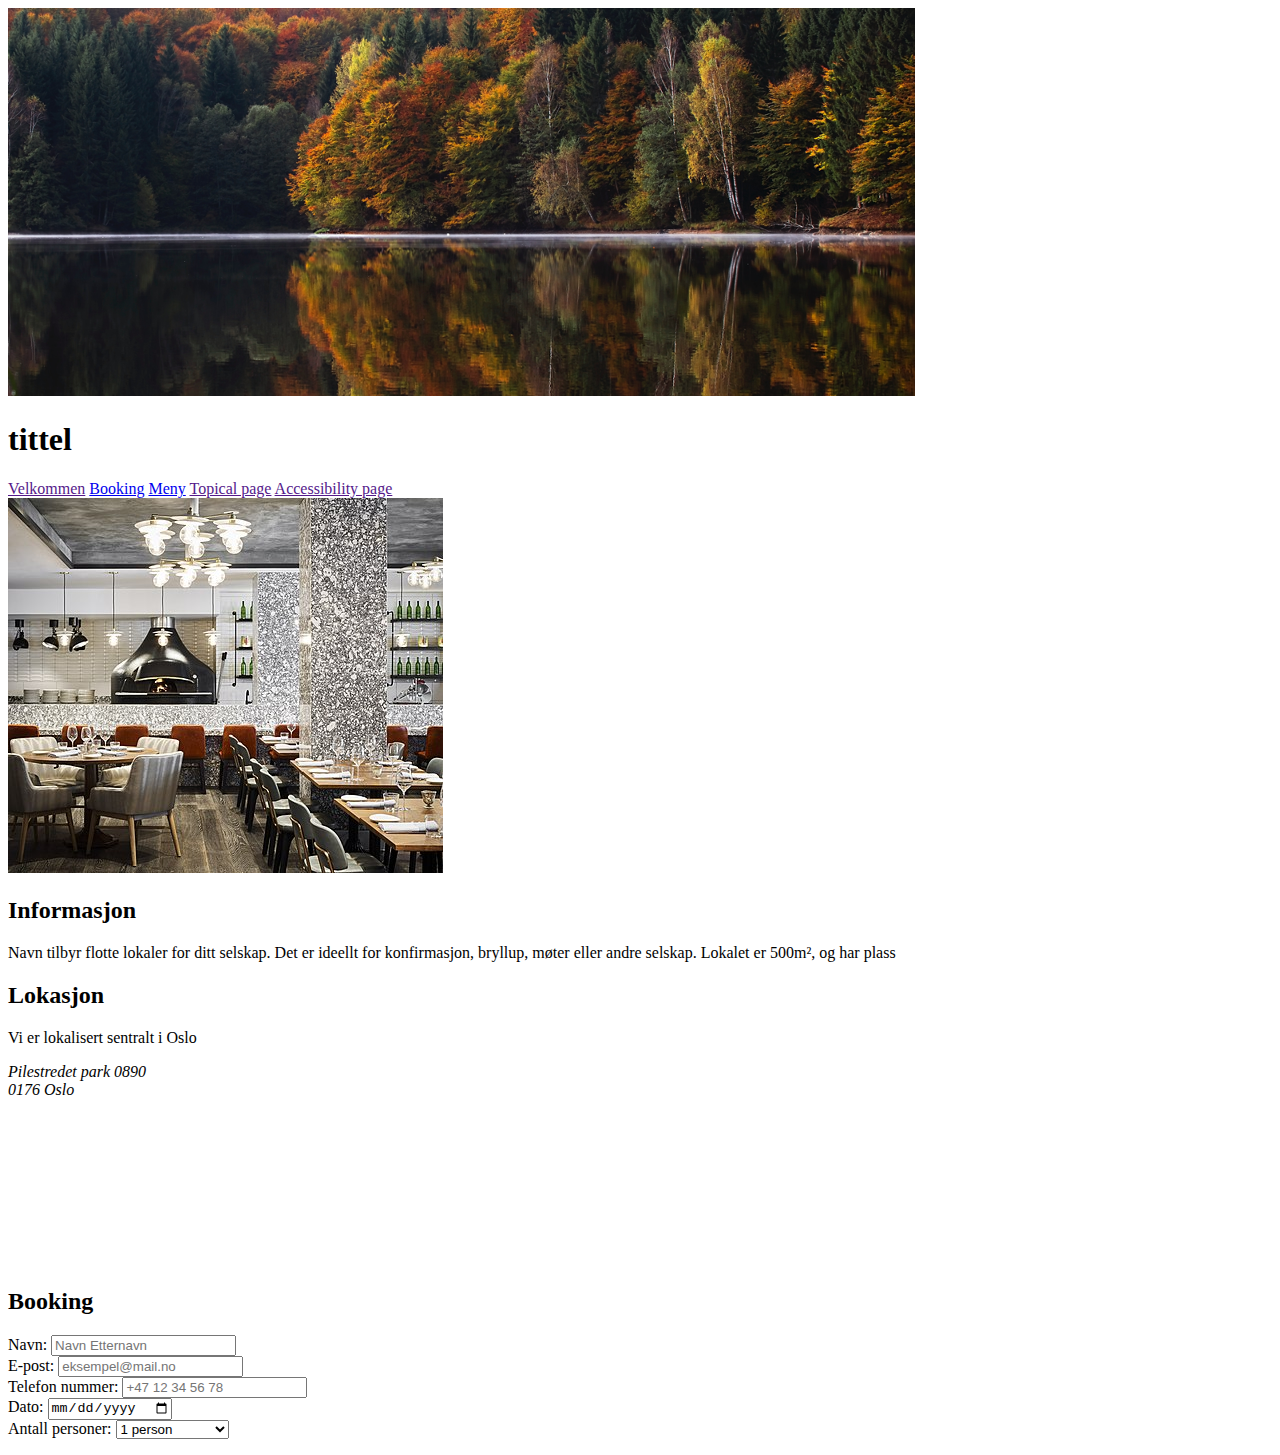
==== Side2/HTML/Booking.html @ ac019524 "Create Booking.html" ====
<!DOCTYPE html>
<html lang="en">
<head>
    <meta charset="UTF-8">
    <meta http-equiv="X-UA-Compatible" content="IE=edge">
    <meta name="viewport" content="width=device-width, initial-scale=1.0">
    <title>Booking</title>
    <link rel="stylesheet" href="/Side2/CSS/Booking.css">
</head>
<body>
    <header>
        <div class="Header-Image">
            <img src="/Side1/Images/Nature.png" alt="">
            <div class="Main-Title">
                <h1>tittel</h1>
            </div>
        </div>
       </header>
    <div class="navbar">
            <a href="">Velkommen</a>
            <a href="/Side2/HTML/fil.html">Booking</a>
            <a href="/Side3/HTML/Meny.html">Meny</a>
            <a href="">Topical page</a>
            <a href="">Accessibility page</a>
        </div>
    <div class="grid">
        <div><img src="restaurant.jpg" alt="restaurant"></div>
        <div class="info">
            <h2>Informasjon</h2>
            <p>Navn tilbyr flotte lokaler for ditt selskap. Det er ideellt for konfirmasjon, bryllup, møter eller andre selskap. Lokalet er 500m², og har plass   </p>
        </div>
        
        <div class="lokasjon">
            <!--Kopiert kode lenke fra google maps-->
            <h2>Lokasjon</h2>
            <p>Vi er lokalisert sentralt i Oslo <br>
                <address>Pilestredet park 0890 <br> 0176 Oslo</address></p>
            <iframe src="https://www.google.com/maps/embed?pb=!1m18!1m12!1m3!1d3999.3904019136153!2d10.731001276781214!3d59.92060572747837!2m3!1f0!2f0!3f0!3m2!1i1024!2i768!4f13.1!3m3!1m2!1s0x46416fab6bb97e7f%3A0x3f394a77d4dd9299!2sOsloMet!5e0!3m2!1sno!2sno!4v1668630459337!5m2!1sno!2sno" style="border:0;" allowfullscreen="" loading="lazy" referrerpolicy="no-referrer-when-downgrade"></iframe>
        </div>

        <div class="booking">
            <h2>Booking</h2>
            <form action="">
                <label for="navn">Navn:</label>
                <input type="text" id="navn" name="navn" placeholder="Navn Etternavn"> <br>
                <label for="e-post">E-post:</label>
                <input type="email" id="e-post" name="e-post" placeholder="eksempel@mail.no"><br>
                <label for="telefonnr">Telefon nummer:</label>
                <input type="text" name="telefonnr" id="telefonnr" placeholder="+47 12 34 56 78"><br>
                <label for="dato">Dato:</label>
                <input type="date" id="dato" name="dato"><br>
                <label for="antPersoner">Antall personer:</label>
                <select name="antPersoner" id="antPersoner">
                    <option value="1">1 person</option>
                    <option value="2">2 personer</option>
                    <option value="3">3 personer</option>
                    <option value="4">4 personer</option>
                    <option value="5">5 personer</option>
                    <option value="6">6 personer</option>
                    <option value="7">7 personer</option>
                    <option value="8">8 personer</option>
                    <option value="9">9 personer</option>
                    <option value="10">10 personer</option>
                    <option value="20">10-20 personer</option>
                    <option value="30">20-30personer</option>
                    <option value="40">30-40personer</option>
                    <option value="40">40-50personer</option>
                    <option value="40">50-60personer</option>   
                </select>  
            </form>
        </div>
    </div>
    <footer>
        <div class="footer">
           <p></p>  
        </div>
           
    </footer> 
</body>
</html>
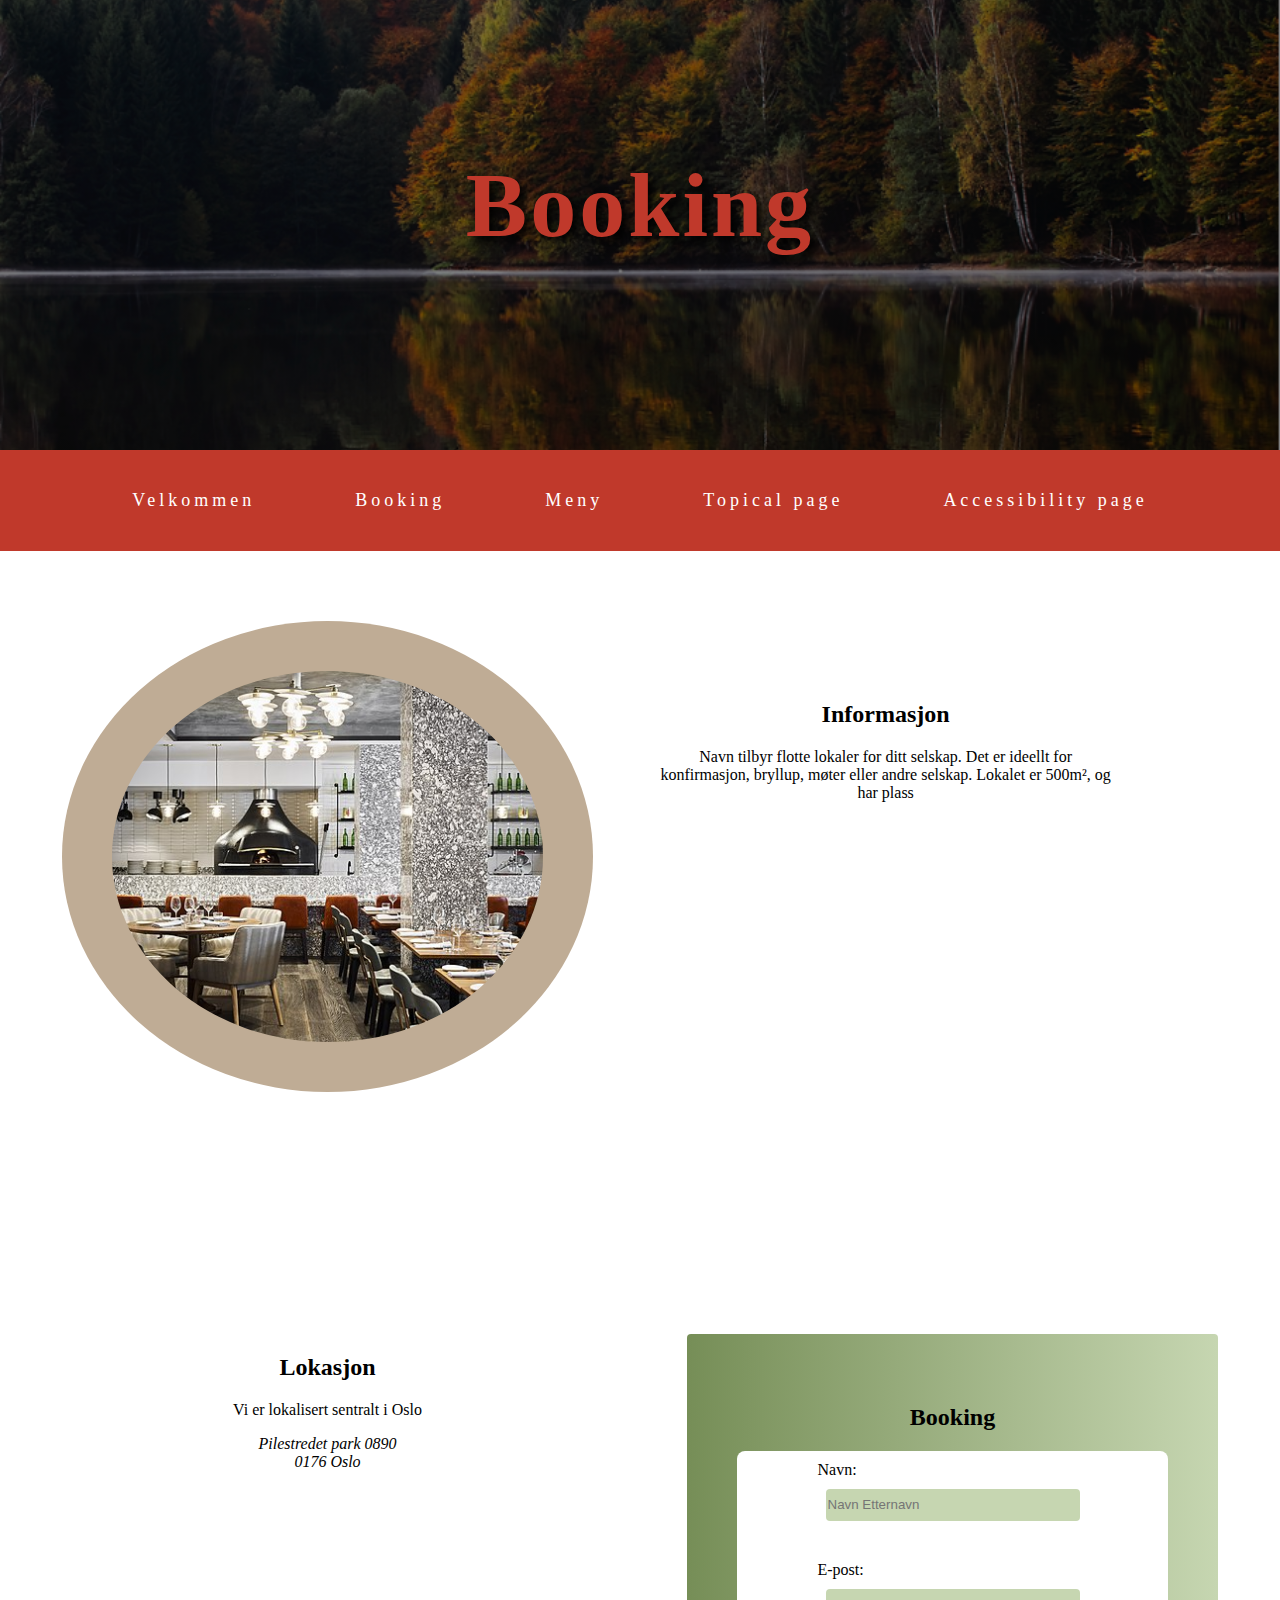
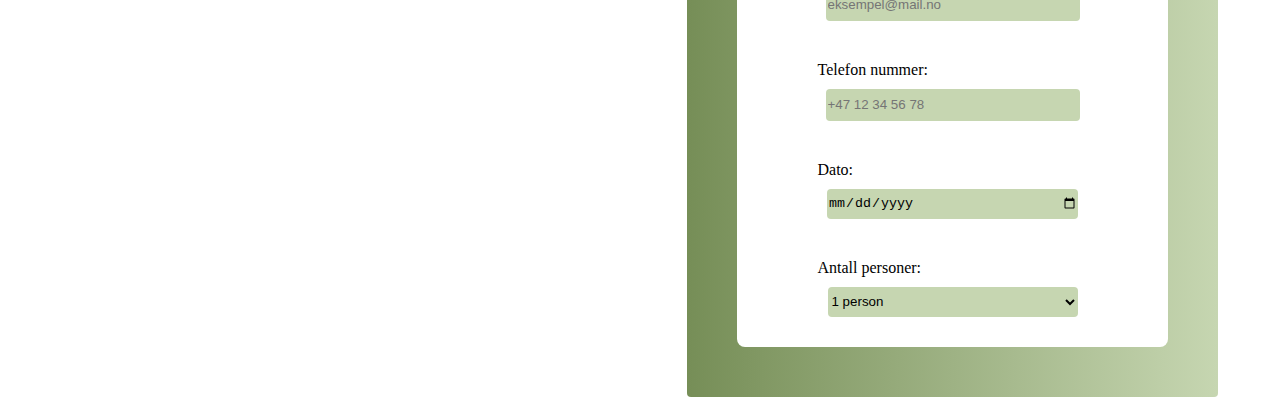
==== commit 1aefc73e: "Update Booking.html" ====
--- a/Side2/HTML/Booking.html
+++ b/Side2/HTML/Booking.html
@@ -8,21 +8,27 @@
     <link rel="stylesheet" href="/Side2/CSS/Booking.css">
 </head>
 <body>
+
     <header>
         <div class="Header-Image">
-            <img src="/Side1/Images/Nature.png" alt="">
+
             <div class="Main-Title">
-                <h1>tittel</h1>
+              <h1>
+               Booking
+              </h1>
             </div>
+
         </div>
-       </header>
+    </header>
+
     <div class="navbar">
-            <a href="">Velkommen</a>
-            <a href="/Side2/HTML/fil.html">Booking</a>
-            <a href="/Side3/HTML/Meny.html">Meny</a>
-            <a href="">Topical page</a>
-            <a href="">Accessibility page</a>
-        </div>
+        <a href="/Side1/HTML/index.html">Velkommen</a>
+        <a href="/Side2/HTML/Booking.html">Booking</a>
+        <a href="/Side3/HTML/Meny.html">Meny</a>
+        <a href="/Side4/HTML/fil.html">Topical page</a>
+        <a href="/Side5/HTML/fil.html">Accessibility page</a>
+    </div>
+   
     <div class="grid">
         <div><img src="restaurant.jpg" alt="restaurant"></div>
         <div class="info">
@@ -62,10 +68,12 @@
                     <option value="9">9 personer</option>
                     <option value="10">10 personer</option>
                     <option value="20">10-20 personer</option>
-                    <option value="30">20-30personer</option>
-                    <option value="40">30-40personer</option>
-                    <option value="40">40-50personer</option>
-                    <option value="40">50-60personer</option>   
+                    <option value="30">20-30 personer</option>
+                    <option value="40">30-40 personer</option>
+                    <option value="50">40-50 personer</option>
+                    <option value="60">50-60 personer</option>
+                    <option value="70">60-70 personer</option>
+                    <option value="80">70-80 personer</option>
                 </select>  
             </form>
         </div>
--- a/Side2/CSS/Booking.css
+++ b/Side2/CSS/Booking.css
@@ -0,0 +1,157 @@
+body {
+    margin: 0;
+    height: 100%;
+    width: 100%;
+}
+
+.Header-Image {
+    background-image: linear-gradient(rgba(0,0,0,0.5), rgba(0,0,0,0.5)), url(/Side1/Images/Nature.png);
+    height: 50vh;
+    width: 100%;
+    background-repeat: no-repeat;
+    background-size: cover;
+    background-position: center;
+    position: relative;
+    display: inline-block;
+    text-align: center;
+}
+  
+.Main-Title{
+    position: relative;
+    text-shadow: 5px 5px 10px black;
+    letter-spacing: 3px;
+    color:#c0392b;
+    font-size: 46px;
+    top: 20%;
+}
+
+
+.navbar {
+    width: 100%;
+    line-height: 100px;
+    background-color: #c0392b;
+    text-align: center;
+    display: inline-block;
+    align-items: center;
+}
+  
+li {
+    list-style: none;
+    display: inline-block;
+}
+  
+.navbar a{
+    text-decoration: none;
+    font-size: 18px;
+    font-family: Cambria;
+    font-weight: 500;
+    color: white;
+    padding: 20px;
+    letter-spacing: 4px;
+    margin: 28px 28px;
+}
+  
+.navbar a:hover{
+    background-color: white;
+    color: #130f40;
+    border-radius: 20px;
+    border-style: solid;
+}
+
+.grid {
+    display: grid;
+    grid-template-columns: 1fr 1fr;
+    row-gap: 50px;
+    column-gap: 10px;
+    grid-template-rows: 1fr 1fr;
+    margin-top: 50px;
+    padding: 20px;  
+}
+
+
+.grid img {
+    width: 70%;
+    display: block;
+    margin-left: auto;
+    margin-right: auto;
+    padding: 50px;
+    background-color: rgb(191, 172, 149);
+    border-radius: 100%; 
+}
+
+.info{
+    text-align: center;
+    width: 75%;
+    padding: 10px;
+    margin-top: 50px; 
+}
+
+.lokasjon{
+    text-align: center;
+    
+}
+
+.lokasjon iframe{
+    width: 400px;
+    height: 400px
+}
+
+.lokasjon iframe:hover{
+    zoom: 1.4;
+}
+
+.booking{
+    width: 70%;
+    display: block;
+    margin-left: auto;
+    margin-right: auto;
+    padding: 50px;
+    color: black;
+    text-align: center;
+    background-color:  rgb(118, 142, 87);
+    background-image: linear-gradient(90deg,  rgb(118, 142, 87),rgb(198, 214, 177) );
+    border-radius: 4px;
+}
+
+.booking form{
+   background-color: white;
+   border-radius: 8px;
+   
+}
+
+.booking label{
+    width: 270px;
+    display: inline-block;
+    text-align: left;
+    padding: 10px;
+}
+
+
+.booking input{
+    width: 250px;
+    height: 30px;
+    display: inline-block;
+    margin-bottom: 30px;
+    border-radius: 4px;
+    border: none;
+    background-color:rgb(198, 214, 177);
+}
+
+
+.booking select{
+    width: 250px;
+    height: 30px;
+    display: inline-block;
+    margin-bottom: 30px;
+    border-radius: 4px;
+    border: none;
+    background-color:rgb(198, 214, 177);
+}
+
+
+.footer {
+width: 100%;
+position: absolute;
+bottom: 0;
+text-align: center;
+}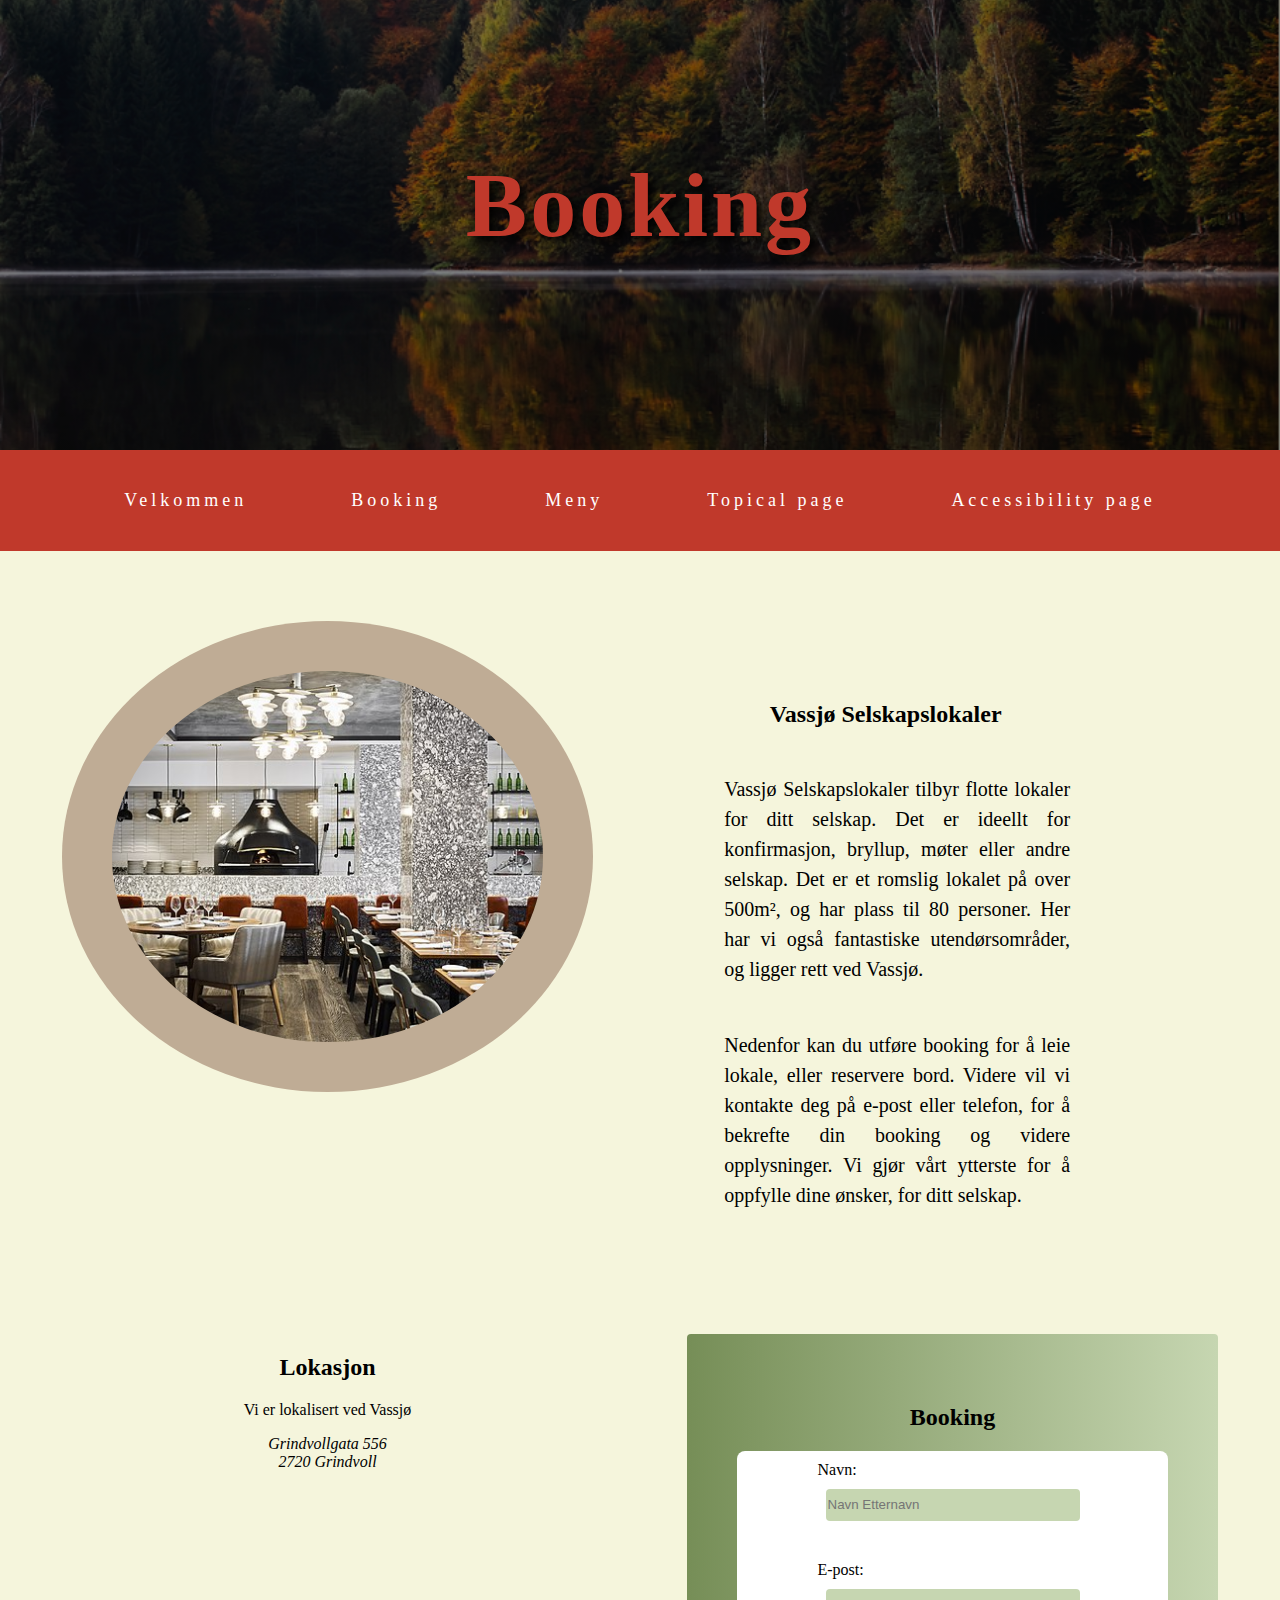
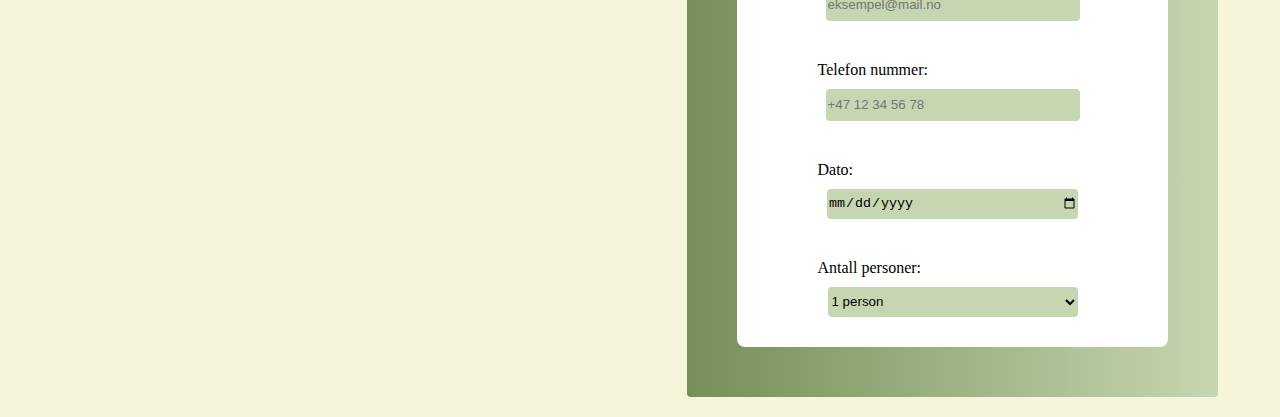
==== commit 58825dcd: "Merge branch 'main' of https://github.com/ChristopherSoerlle/HomeExam" ====
--- a/Side2/HTML/Booking.html
+++ b/Side2/HTML/Booking.html
@@ -32,18 +32,24 @@
     <div class="grid">
         <div><img src="restaurant.jpg" alt="restaurant"></div>
         <div class="info">
-            <h2>Informasjon</h2>
-            <p>Navn tilbyr flotte lokaler for ditt selskap. Det er ideellt for konfirmasjon, bryllup, møter eller andre selskap. Lokalet er 500m², og har plass   </p>
+            <h2>Vassjø Selskapslokaler</h2>
+            <p>Vassjø Selskapslokaler tilbyr flotte lokaler for ditt selskap. 
+                Det er ideellt for konfirmasjon, bryllup, møter eller andre selskap. 
+                Det er et romslig lokalet på over 500m², og har plass til 80 personer.
+                Her har vi også fantastiske utendørsområder, og ligger rett ved Vassjø. </p>
+            <p>Nedenfor kan du utføre booking for å leie lokale, eller reservere bord. 
+                Videre vil vi kontakte deg på e-post eller telefon, for å bekrefte din booking og videre opplysninger. 
+                Vi gjør vårt ytterste for å oppfylle dine ønsker, for ditt selskap.  </p>
         </div>
-        
+
         <div class="lokasjon">
             <!--Kopiert kode lenke fra google maps-->
             <h2>Lokasjon</h2>
-            <p>Vi er lokalisert sentralt i Oslo <br>
-                <address>Pilestredet park 0890 <br> 0176 Oslo</address></p>
-            <iframe src="https://www.google.com/maps/embed?pb=!1m18!1m12!1m3!1d3999.3904019136153!2d10.731001276781214!3d59.92060572747837!2m3!1f0!2f0!3f0!3m2!1i1024!2i768!4f13.1!3m3!1m2!1s0x46416fab6bb97e7f%3A0x3f394a77d4dd9299!2sOsloMet!5e0!3m2!1sno!2sno!4v1668630459337!5m2!1sno!2sno" style="border:0;" allowfullscreen="" loading="lazy" referrerpolicy="no-referrer-when-downgrade"></iframe>
+            <p>Vi er lokalisert ved Vassjø <br>
+                <address>Grindvollgata 556 <br> 2720 Grindvoll</address></p>
+                <iframe id="adresse-kart" src="https://www.google.com/maps/embed?pb=!1m18!1m12!1m3!1d3954.4148189642474!2d10.484187997680344!3d60.293100208888!2m3!1f0!2f0!3f0!3m2!1i1024!2i768!4f13.1!3m3!1m2!1s0x4641a5badd7d4727%3A0xa54e046b92b5a4af!2sGrindvollgata%2C%202720%20Grindvoll!5e0!3m2!1sno!2sno!4v1669971338626!5m2!1sno!2sno"></iframe>
         </div>
-
+        
         <div class="booking">
             <h2>Booking</h2>
             <form action="">
--- a/Side2/CSS/Booking.css
+++ b/Side2/CSS/Booking.css
@@ -2,6 +2,7 @@
     margin: 0;
     height: 100%;
     width: 100%;
+    background-color: beige;
 }
 
 .Header-Image {
@@ -41,14 +42,15 @@
 }
   
 .navbar a{
-    text-decoration: none;
-    font-size: 18px;
-    font-family: Cambria;
-    font-weight: 500;
-    color: white;
-    padding: 20px;
-    letter-spacing: 4px;
-    margin: 28px 28px;
+  text-decoration: none;
+  font-size: 18px;
+  font-family: Cambria;
+  font-weight: 500;
+  color: white;
+  padding: 20px;
+  letter-spacing: 4px;
+  margin-left: 30px;
+  margin-right: 30px;
 }
   
 .navbar a:hover{
@@ -62,8 +64,8 @@
     display: grid;
     grid-template-columns: 1fr 1fr;
     row-gap: 50px;
+    grid-template-rows: 1fr 1fr;
     column-gap: 10px;
-    grid-template-rows: 1fr 1fr;
     margin-top: 50px;
     padding: 20px;  
 }
@@ -76,7 +78,7 @@
     margin-right: auto;
     padding: 50px;
     background-color: rgb(191, 172, 149);
-    border-radius: 100%; 
+    border-radius: 50%; 
 }
 
 .info{
@@ -85,15 +87,25 @@
     padding: 10px;
     margin-top: 50px; 
 }
+.info p{
+    text-align: justify;
+    width: 75%;
+    margin-left: 15%;
+    margin-right: 15%;
+    font-size: 20px;
+    font-weight: 500;
+    margin-top: 10%;
+    line-height: 1.5;
+}
 
 .lokasjon{
     text-align: center;
-    
 }
 
 .lokasjon iframe{
     width: 400px;
-    height: 400px
+    height: 400px;
+    border: none;
 }
 
 .lokasjon iframe:hover{
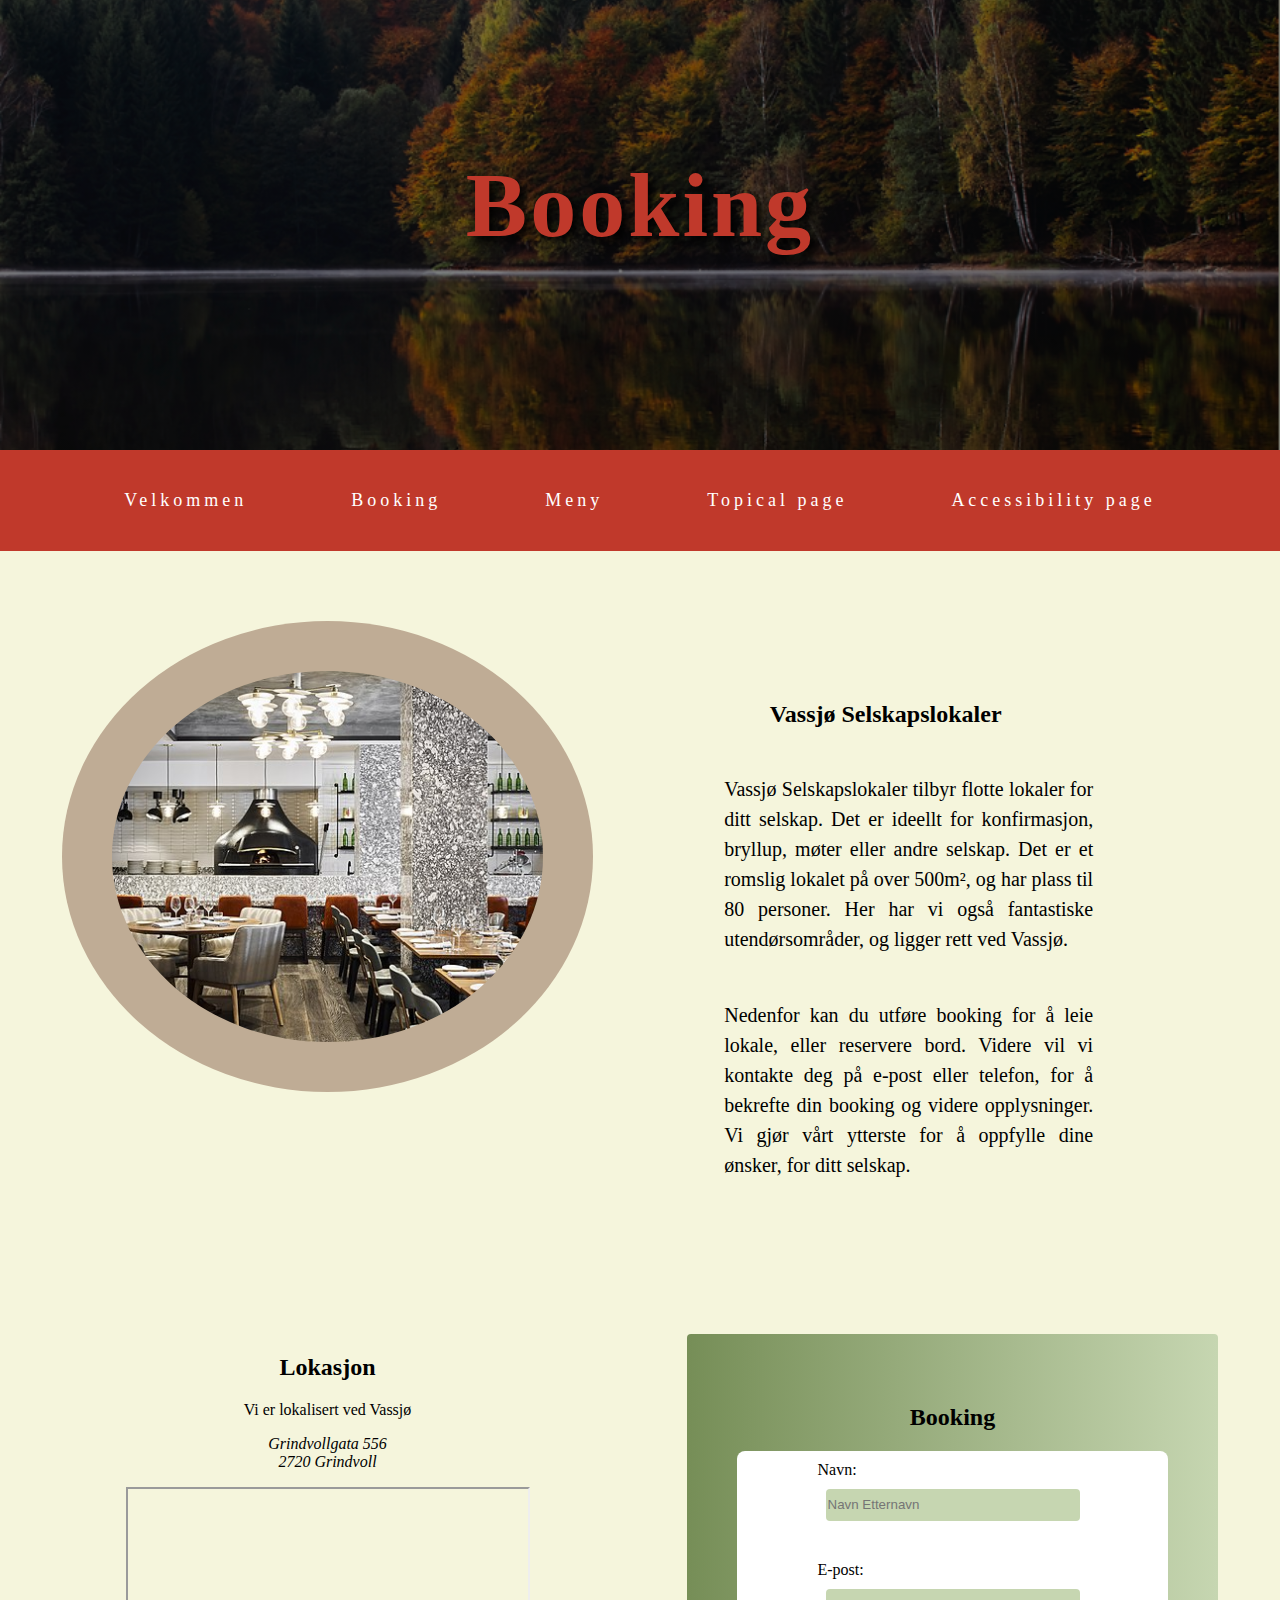
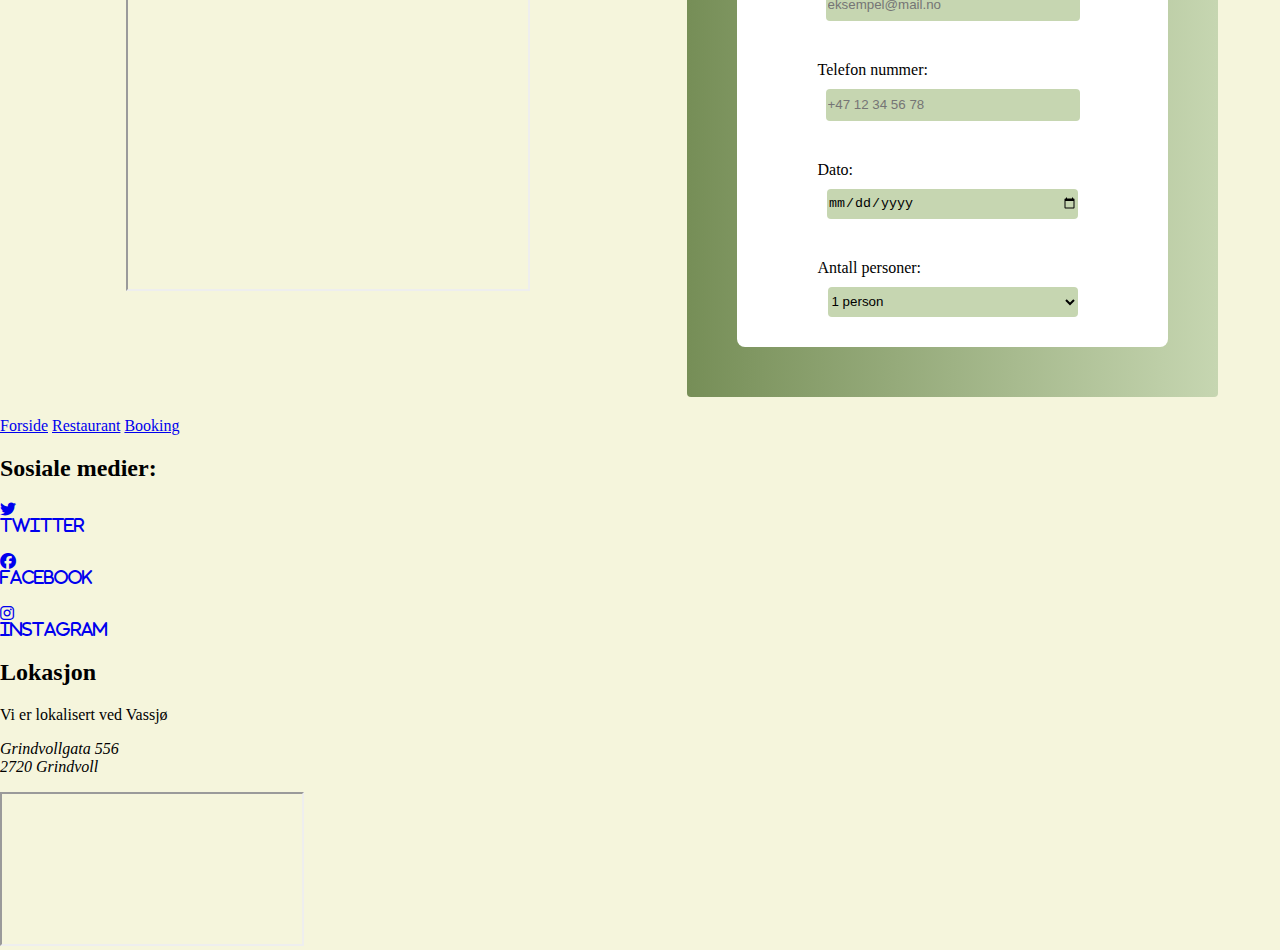
==== commit b66ebdb3: "Update Booking.html" ====
--- a/Side2/HTML/Booking.html
+++ b/Side2/HTML/Booking.html
@@ -6,6 +6,7 @@
     <meta name="viewport" content="width=device-width, initial-scale=1.0">
     <title>Booking</title>
     <link rel="stylesheet" href="/Side2/CSS/Booking.css">
+    <link rel="stylesheet" href="https://cdnjs.cloudflare.com/ajax/libs/font-awesome/6.2.1/css/all.min.css">
 </head>
 <body>
 
@@ -47,7 +48,7 @@
             <h2>Lokasjon</h2>
             <p>Vi er lokalisert ved Vassjø <br>
                 <address>Grindvollgata 556 <br> 2720 Grindvoll</address></p>
-                <iframe id="adresse-kart" src="https://www.google.com/maps/embed?pb=!1m18!1m12!1m3!1d3954.4148189642474!2d10.484187997680344!3d60.293100208888!2m3!1f0!2f0!3f0!3m2!1i1024!2i768!4f13.1!3m3!1m2!1s0x4641a5badd7d4727%3A0xa54e046b92b5a4af!2sGrindvollgata%2C%202720%20Grindvoll!5e0!3m2!1sno!2sno!4v1669971338626!5m2!1sno!2sno"></iframe>
+                <iframe id="lokasjon" src="https://www.google.com/maps/embed?pb=!1m18!1m12!1m3!1d3954.4148189642474!2d10.484187997680344!3d60.293100208888!2m3!1f0!2f0!3f0!3m2!1i1024!2i768!4f13.1!3m3!1m2!1s0x4641a5badd7d4727%3A0xa54e046b92b5a4af!2sGrindvollgata%2C%202720%20Grindvoll!5e0!3m2!1sno!2sno!4v1669971338626!5m2!1sno!2sno"></iframe>
         </div>
         
         <div class="booking">
@@ -85,10 +86,47 @@
         </div>
     </div>
     <footer>
-        <div class="footer">
-           <p></p>  
+    
+        <div class="Footer-info">
+          
+          <div class="Links">
+            
+            <a href="/Side1/HTML/index.html">Forside</a>
+            <a href="/Side3/HTML/Meny.html">Restaurant</a>
+            <a href="/Side2/HTML/Booking.html">Booking</a>
+          </div>
+  
+          <div class="Socials">
+          <h2>
+            Sosiale medier:
+          </h2>
+            <div class="Twitter">
+              <a href="https://www.twitter.com" target="_blank">
+                <i class="fa-brands fa-twitter" id="twitter-logo"> <br> Twitter</i>  
+              </a>
+            </div>
+            <br>
+            <div class="Facebook">
+              <a href="https://www.facebook.com" target="_blank">
+                <i class="fa-brands fa-facebook" id="facebook-logo"> <br> Facebook</i>
+              </a>
+            </div>
+            <br>
+           <div class="Instagram">
+              <a href="https://www.instagram.com" target="_blank">
+                <i class="fa-brands fa-instagram" id="instagram-logo"> <br> Instagram</i>
+              </a>
+            </div>
+          </div>
+  
+          <div class="kart">
+              <!--Kopiert kode lenke fra google maps-->
+              <h2>Lokasjon</h2>
+              <p>Vi er lokalisert ved Vassjø <br>
+                  <address>Grindvollgata 556 <br> 2720 Grindvoll</address></p>
+                  <iframe id="adresse-kart" src="https://www.google.com/maps/embed?pb=!1m18!1m12!1m3!1d3954.4148189642474!2d10.484187997680344!3d60.293100208888!2m3!1f0!2f0!3f0!3m2!1i1024!2i768!4f13.1!3m3!1m2!1s0x4641a5badd7d4727%3A0xa54e046b92b5a4af!2sGrindvollgata%2C%202720%20Grindvoll!5e0!3m2!1sno!2sno!4v1669971338626!5m2!1sno!2sno"></iframe>
+          </div>
         </div>
-           
-    </footer> 
+      </footer>
 </body>
 </html> --- a/Side2/CSS/Booking.css
+++ b/Side2/CSS/Booking.css
@@ -89,7 +89,7 @@
 }
 .info p{
     text-align: justify;
-    width: 75%;
+    width: 80%;
     margin-left: 15%;
     margin-right: 15%;
     font-size: 20px;
@@ -100,12 +100,12 @@
 
 .lokasjon{
     text-align: center;
+    
 }
 
 .lokasjon iframe{
     width: 400px;
-    height: 400px;
-    border: none;
+    height: 400px
 }
 
 .lokasjon iframe:hover{
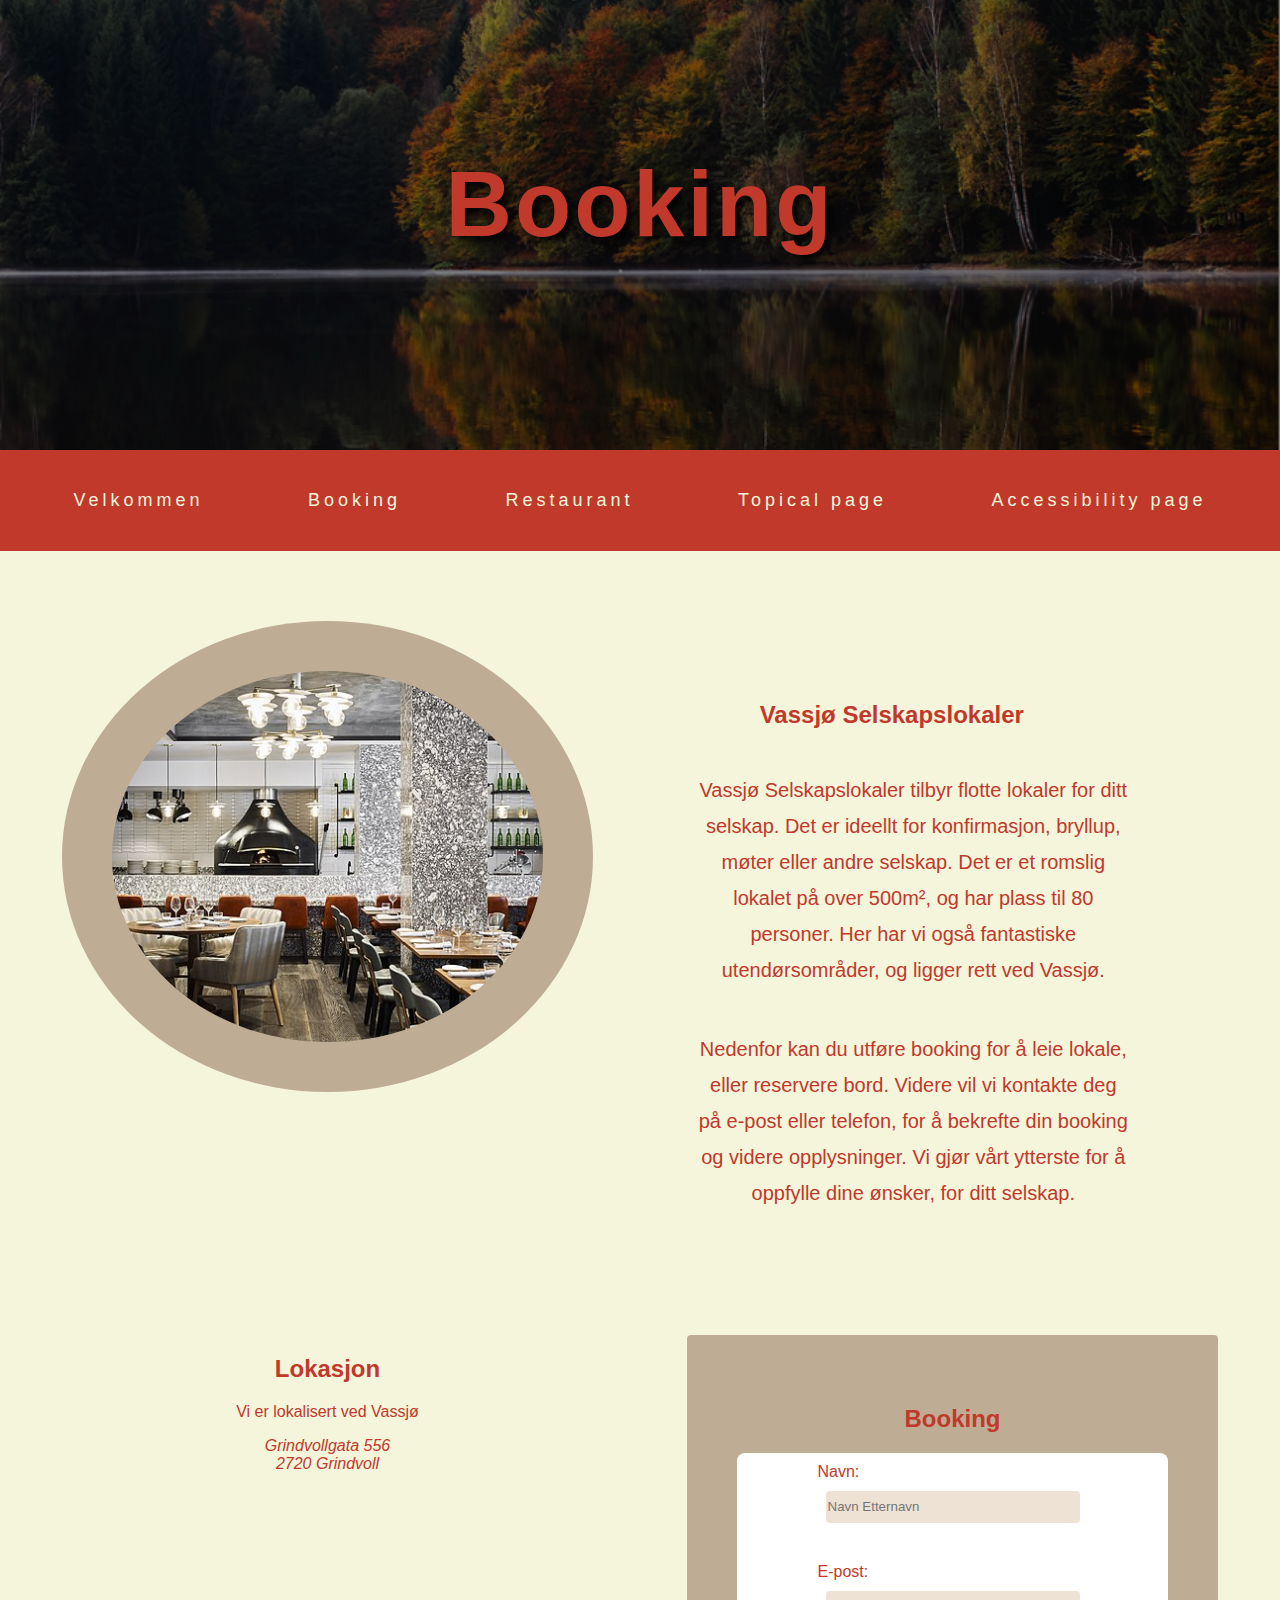
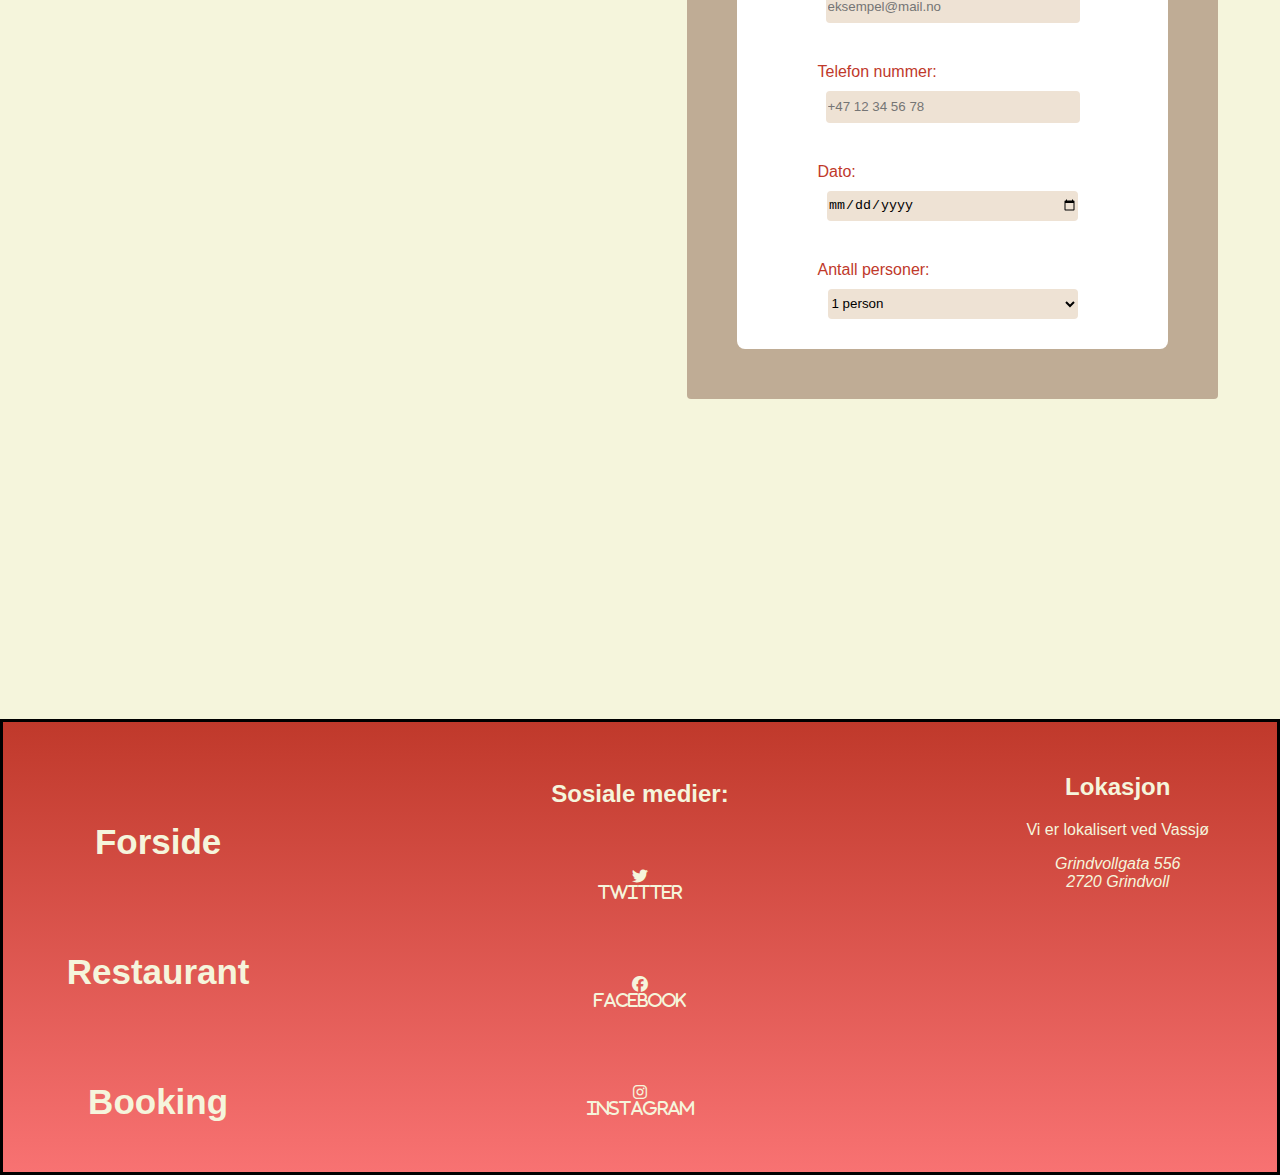
==== commit 8aa878d0: "Update Booking.html" ====
--- a/Side2/HTML/Booking.html
+++ b/Side2/HTML/Booking.html
@@ -11,27 +11,31 @@
 <body>
 
     <header>
-        <div class="Header-Image">
+        <div class="Header-Image" title="Foto: Puscau Daniel Florin via Pexels.com" alt="Nature_lake">
 
             <div class="Main-Title">
               <h1>
                Booking
               </h1>
             </div>
-
         </div>
     </header>
 
     <div class="navbar">
         <a href="/Side1/HTML/index.html">Velkommen</a>
         <a href="/Side2/HTML/Booking.html">Booking</a>
-        <a href="/Side3/HTML/Meny.html">Meny</a>
+        <a href="/Side3/HTML/Meny.html">Restaurant</a>
         <a href="/Side4/HTML/fil.html">Topical page</a>
         <a href="/Side5/HTML/fil.html">Accessibility page</a>
     </div>
    
     <div class="grid">
-        <div><img src="restaurant.jpg" alt="restaurant"></div>
+
+        <div class="bilde"> <!--Klassen blir brukt i Liten og Medium skjerm-->
+            <!--Bildet hentet fra: https://en.wikipedia.org/wiki/Restaurant -->
+            <img src="restaurant.jpg" alt="restaurant" title="Foto: Sophia i Washington D.C, USA">
+        </div>
+
         <div class="info">
             <h2>Vassjø Selskapslokaler</h2>
             <p>Vassjø Selskapslokaler tilbyr flotte lokaler for ditt selskap. 
@@ -90,30 +94,33 @@
         <div class="Footer-info">
           
           <div class="Links">
-            
             <a href="/Side1/HTML/index.html">Forside</a>
             <a href="/Side3/HTML/Meny.html">Restaurant</a>
             <a href="/Side2/HTML/Booking.html">Booking</a>
           </div>
+
   
           <div class="Socials">
           <h2>
             Sosiale medier:
           </h2>
+
             <div class="Twitter">
               <a href="https://www.twitter.com" target="_blank">
                 <i class="fa-brands fa-twitter" id="twitter-logo"> <br> Twitter</i>  
               </a>
             </div>
             <br>
+
             <div class="Facebook">
               <a href="https://www.facebook.com" target="_blank">
                 <i class="fa-brands fa-facebook" id="facebook-logo"> <br> Facebook</i>
               </a>
             </div>
             <br>
+
            <div class="Instagram">
-              <a href="https://www.instagram.com" target="_blank">
+              <a href="https:/  ww.instagram.com" target="_blank">
                 <i class="fa-brands fa-instagram" id="instagram-logo"> <br> Instagram</i>
               </a>
             </div>
@@ -121,7 +128,7 @@
   
           <div class="kart">
               <!--Kopiert kode lenke fra google maps-->
-              <h2>Lokasjon</h2>
+            <h2>Lokasjon</h2>
               <p>Vi er lokalisert ved Vassjø <br>
                   <address>Grindvollgata 556 <br> 2720 Grindvoll</address></p>
                   <iframe id="adresse-kart" src="https://www.google.com/maps/embed?pb=!1m18!1m12!1m3!1d3954.4148189642474!2d10.484187997680344!3d60.293100208888!2m3!1f0!2f0!3f0!3m2!1i1024!2i768!4f13.1!3m3!1m2!1s0x4641a5badd7d4727%3A0xa54e046b92b5a4af!2sGrindvollgata%2C%202720%20Grindvoll!5e0!3m2!1sno!2sno!4v1669971338626!5m2!1sno!2sno"></iframe>
--- a/Side2/CSS/Booking.css
+++ b/Side2/CSS/Booking.css
@@ -1,10 +1,15 @@
 body {
     margin: 0;
     height: 100%;
-    width: 100%;
     background-color: beige;
-}
-
+    font-family: Verdana, Geneva, Tahoma, sans-serif;
+}
+
+/*Stor skjerm--------------------------------------------------------------------------------------------------*/
+
+@media screen 
+and (min-width: 1099px)  {
+    
 .Header-Image {
     background-image: linear-gradient(rgba(0,0,0,0.5), rgba(0,0,0,0.5)), url(/Side1/Images/Nature.png);
     height: 50vh;
@@ -26,11 +31,10 @@
     top: 20%;
 }
 
-
 .navbar {
     width: 100%;
     line-height: 100px;
-    background-color: #c0392b;
+    background-color:#c0392b;
     text-align: center;
     display: inline-block;
     align-items: center;
@@ -44,9 +48,8 @@
 .navbar a{
   text-decoration: none;
   font-size: 18px;
-  font-family: Cambria;
   font-weight: 500;
-  color: white;
+  color: beige;
   padding: 20px;
   letter-spacing: 4px;
   margin-left: 30px;
@@ -59,6 +62,8 @@
     border-radius: 20px;
     border-style: solid;
 }
+
+/*Main*/
 
 .grid {
     display: grid;
@@ -70,6 +75,9 @@
     padding: 20px;  
 }
 
+.grid p, .grid h2, .lokasjon, .booking label{
+    color: #c0392b;
+}
 
 .grid img {
     width: 70%;
@@ -83,33 +91,37 @@
 
 .info{
     text-align: center;
-    width: 75%;
+    width: 70%;
     padding: 10px;
     margin-top: 50px; 
 }
 .info p{
-    text-align: justify;
-    width: 80%;
-    margin-left: 15%;
-    margin-right: 15%;
+    text-align: center;
+    width: 100%;
+    margin-left: 10%;
     font-size: 20px;
     font-weight: 500;
     margin-top: 10%;
-    line-height: 1.5;
+    line-height: 1.8em;
+}
+
+.info h2{
+    margin-left: 10%;
+    text-align: center;
 }
 
 .lokasjon{
     text-align: center;
-    
 }
 
 .lokasjon iframe{
-    width: 400px;
-    height: 400px
+    width: 300px;
+    height: 300px;
+    border: none;
 }
 
 .lokasjon iframe:hover{
-    zoom: 1.4;
+    zoom: 1.3;
 }
 
 .booking{
@@ -120,8 +132,8 @@
     padding: 50px;
     color: black;
     text-align: center;
-    background-color:  rgb(118, 142, 87);
-    background-image: linear-gradient(90deg,  rgb(118, 142, 87),rgb(198, 214, 177) );
+    background-color: rgb(191, 172, 149);
+    
     border-radius: 4px;
 }
 
@@ -139,31 +151,568 @@
 }
 
 
-.booking input{
+.booking input, .booking select{
     width: 250px;
     height: 30px;
     display: inline-block;
     margin-bottom: 30px;
     border-radius: 4px;
     border: none;
-    background-color:rgb(198, 214, 177);
-}
-
-
-.booking select{
-    width: 250px;
-    height: 30px;
-    display: inline-block;
-    margin-bottom: 30px;
-    border-radius: 4px;
+    background-color: rgb(238, 226, 212);
+}
+
+footer {
+    margin-top: 300px;
+    background-image: linear-gradient(#c0392b, rgb(248, 114, 114));
+    border-style: solid;
+    display: grid;
+    grid-template-columns: 1fr;
+    grid-template-rows: 1fr;
+}
+  
+  
+.Footer-info {
+    display: grid;
+    grid-template-columns: 1fr 2fr 1fr;
+    height: 450px;
+    text-align: center;
+    align-items: center;
+}
+  
+.Links{
+    display: grid;
+    grid-template-columns: 1fr;
+    grid-template-rows: 1fr 1fr 1fr;
+    width: 20px;
+    row-gap: 20px;
+    margin-top: 10px;
+    line-height: 2em;
+    font-size: 35px;
+    padding-left: 20%;
+    }
+  
+.Links a{
+    color: beige;
+    font-weight: 700;
+    text-decoration: none;
+    padding-top: 40px;
+}
+  
+.Links a:hover{
+    zoom: 1.2;
+}
+
+.Socials{
+    color: beige;
+}
+  
+#twitter-logo, #facebook-logo, #instagram-logo {
+    height: 50px;
+    margin-top: 40px;
+    color: beige;
+}
+  
+#twitter-logo:hover, #facebook-logo:hover, #instagram-logo:hover{
+    zoom: 1.2;
+}
+  
+  
+.kart{
+color: beige;
+}
+   
+#adresse-kart{
+    height: 200px;
+    margin-top: 30px;  
     border: none;
-    background-color:rgb(198, 214, 177);
-}
-
-
-.footer {
-width: 100%;
-position: absolute;
-bottom: 0;
-text-align: center;
+}
+  
+#adresse-kart:hover{
+    zoom: 1.2;
+}
+}
+
+
+/*Medium skjerm----------------------------------------------------------------------------------------------*/
+
+@media screen 
+and (min-width: 700px)
+and (max-width: 1100px) {
+    .Header-Image {
+        background-image: linear-gradient(rgba(0,0,0,0.5), rgba(0,0,0,0.5)), url(/Side1/Images/Nature.png);
+        height: 50vh;
+        width: 100%;
+        background-repeat: no-repeat;
+        background-size: cover;
+        background-position: center;
+        position: relative;
+        display: inline-block;
+        text-align: center;
+    }
+      
+    .Main-Title{
+        position: relative;
+        text-shadow: 5px 5px 10px black;
+        letter-spacing: 3px;
+        color:#c0392b;
+        font-size: 46px;
+        top: 20%;
+    }
+    
+    
+    .navbar {
+        width: 100%;
+        line-height: 20%;
+        background-color: #c0392b;
+        text-align: center;
+        display: inline-block;
+        align-items: center;
+    }
+      
+    li {
+        list-style: none;
+        display: inline-block;
+    }
+      
+    .navbar a{
+      display: block;   
+      text-decoration: none;
+      font-size: 18px;
+      font-weight: 500;
+      color: beige;
+      padding: 20px;
+      letter-spacing: 4px;
+      margin-left: 30px;
+      margin-right: 30px;
+    }
+      
+    .navbar a:hover{
+        background-color: white;
+        color: #130f40;
+        border-radius: 20px;
+        border-style: solid;
+    }
+    
+    .grid {
+        display: grid;
+        grid-template-columns: 1fr;
+        grid-template-rows: 14% 16% 25% 45%;
+        margin-top: 20px;
+        padding: 20px;  
+    }
+    
+    .grid p, .grid h2, .lokasjon, .booking label{
+        color: #c0392b;
+    }
+    
+    .bilde img {
+        margin-top: 0;
+        height: 90%;
+        display: block;
+        margin-left: auto;
+        margin-right: auto;
+        padding: 2%;
+        background-color: rgb(191, 172, 149);
+        border-radius: 50%; 
+        
+    }
+    
+    .info{
+        margin-top: 0;
+        text-align: center;
+        width: 100%;
+       
+    }
+    .info p{
+        text-align: center;
+        width: 100%;
+        font-size: 18px;
+        font-weight: 500;
+        margin-top: 2%;
+        line-height: 1.5;
+        
+    }
+    
+    .lokasjon{
+        text-align: center;
+    }
+    
+    .lokasjon iframe{
+        width: 50%;
+        border: none;
+    }
+    
+    .lokasjon iframe:hover{
+        zoom: 1.3;
+    }
+    
+    .booking{
+        width: 60%;
+        display: block;
+        margin-left: auto;
+        margin-right: auto;
+        padding: 50px;
+        color: black;
+        text-align: center;
+        background-color: rgb(191, 172, 149);
+        background-image: linear-gradient(90deg, rgb(191, 172, 149) , rgb(230, 215, 198) );
+        border-radius: 4px;
+        
+    }
+    
+    .booking form{
+       background-color: white;
+       border-radius: 8px;
+       
+    }
+    
+    .booking label{
+        width: 270px;
+        display: inline-block;
+        text-align: left;
+        padding: 10px;
+    }
+    
+    
+    .booking input, .booking select{
+        width: 250px;
+        height: 30px;
+        display: inline-block;
+        margin-bottom: 30px;
+        border-radius: 4px;
+        border: none;
+        background-color: rgb(238, 226, 212);
+    }
+    
+    
+    footer {
+        margin-top: 300px;
+        background-image: linear-gradient(#c0392b, rgb(248, 114, 114));
+        border-style: solid;
+        display: grid;
+        grid-template-columns: 1fr;
+        grid-template-rows: 1fr;
+    }
+      
+      
+    .Footer-info {
+        display: grid;
+        grid-template-columns: 23% 23% 58%;
+        column-gap: 2%;
+        height: 450px;
+        text-align: center;
+        align-items: center;
+        color: beige;
+    }
+      
+    .Links{
+        display: grid;
+        grid-template-columns: 1fr;
+        grid-template-rows: 1fr 1fr 1fr;
+        width: 20px;
+        row-gap: 20px;
+        margin-top: 10px;
+        line-height: 2em;
+        font-size: 18px;
+        padding-left: 20%;
+        }
+      
+    .Links a{
+        color: beige;
+        font-weight: 700;
+        text-decoration: none;
+        padding-top: 40px;
+    }
+      
+    .Links a:hover{
+        zoom: 1.2;
+    }
+      
+    #twitter-logo, #facebook-logo, #instagram-logo {
+        height: 20px;
+        margin-top: 40px;
+        color: beige;
+    }
+      
+    #twitter-logo:hover, #facebook-logo:hover, #instagram-logo:hover{
+        zoom: 1.2;
+    }
+      
+      
+    .footer-area-3{
+        width: 100px;
+        margin-right: 20%;
+    }
+      
+      
+      
+    #adresse-kart{
+        height: 50%;
+        width: 50%;
+        margin-top: 20px;  
+        border: none;
+    }
+      
+    #adresse-kart:hover{
+        zoom: 1.2;
+}
+    
+}
+
+
+/*Liten Skjerm---------------------------------------------------------------------------------------------------*/
+
+@media screen 
+and (max-width: 700px) {
+
+
+
+    .Header-Image {
+        background-image: linear-gradient(rgba(0,0,0,0.5), rgba(0,0,0,0.5)), url(/Side1/Images/Nature.png);
+        height: 30vh;
+        width: 100%;
+        background-repeat: no-repeat;
+        background-size: cover;
+        background-position: center;
+        position: relative;
+        display: inline-block;
+        text-align: center;
+    }
+      
+    .Main-Title{
+        position: relative;
+        text-shadow: 5px 5px 10px black;
+        letter-spacing: 3px;
+        color:#c0392b;
+        font-size: 30px;
+        top: 20%;
+    }
+    
+    
+    .navbar {
+        width: 100%;
+        line-height: 20%;
+        background-color: #c0392b;
+        text-align: center;
+        display: inline-block;
+        align-items: center;
+    }
+      
+    li {
+        list-style: none;
+        display: inline-block;
+    }
+      
+    .navbar a{
+      display: block;   
+      text-decoration: none;
+      font-size: 18px;
+      font-weight: 500;
+      color: beige;
+      padding: 20px;
+      letter-spacing: 4px;
+      margin-left: 30px;
+      margin-right: 30px;
+    }
+      
+    .navbar a:hover{
+        background-color: white;
+        color: #130f40;
+        border-radius: 20px;
+        border-style: solid;
+    }
+    
+    .grid {
+        display: grid;
+        grid-template-columns: 100%;
+        grid-template-rows: 11% 19% 25% 45%;
+        margin-top: 10%;
+        padding: 10px;  
+    }
+    
+    .grid p, .grid h2, .lokasjon, .booking label{
+        color: #c0392b;
+    }
+    
+    .bilde img {
+        margin-top: 0;
+        height: 90%;
+        display: block;
+        margin-left: 20%;
+        margin-right: auto;
+        padding: 2%;
+        background-color: rgb(191, 172, 149);
+        border-radius: 50%; 
+        
+    }
+    
+    .info{
+        margin-top: 10%;
+        text-align: center;
+        width: 100%;
+       
+    }
+    .info p{
+        text-align: center;
+        width: 90%;
+        margin-left: 5%;
+        font-size: 15px;
+        font-weight: 500;
+        margin-top: 2%;
+        line-height: 1.5;  
+    }
+
+    .info h2{
+        text-align: center;
+    }
+
+    
+    .lokasjon{
+        margin-top: 25%;
+        width: 80%;
+        margin-left: 5%;
+        text-align: center;
+    }
+    
+    .lokasjon iframe{
+        width: 60%;
+        border: none;
+    }
+    
+    .lokasjon iframe:hover{
+        zoom: 1.3;
+    }
+    
+    .booking{
+        width: 70%;
+        display: block;
+        margin-left: 7%;
+        padding: 30px;
+        color: black;
+        text-align: center;
+        background-color: rgb(191, 172, 149);
+        background-image: linear-gradient(90deg, rgb(191, 172, 149) , rgb(230, 215, 198) );
+        border-radius: 4px;
+        
+    }
+
+    .booking h2{
+        margin-bottom: 40px;
+        font-size: 32px;
+    }
+    
+    .booking form{
+       background-color: white;
+       border-radius: 8px;
+       
+    }
+    
+    .booking label{
+        width: 270px;
+        display: inline-block;
+        text-align: left;
+        padding: 10px;
+    }
+    
+    
+    .booking input, .booking select{
+        width: 200px;
+        height: 30px;
+        display: inline-block;
+        margin-bottom: 30px;
+        border-radius: 4px;
+        border: none;
+        background-color: rgb(238, 226, 212);
+    }
+    
+    
+    footer {
+        margin-top: 10%;
+        height: 50%;
+        background-image: linear-gradient(#c0392b, rgb(248, 114, 114));
+        border-style: solid;
+        display: grid;
+        grid-template-columns: 1fr;
+        grid-template-rows: 1fr;
+        color: beige;
+    }
+      
+      
+    .Footer-info {
+        display: grid;
+        grid-template-columns: 1fr 2fr 2fr;
+        column-gap: 10px;
+        text-align: center;
+        align-items: baseline;
+        color: beige;
+    }
+
+    .Footer-info h2{
+        font-size: 18px;
+    }
+      
+    .Links{
+        display: grid;
+        grid-template-columns: 1fr;
+        grid-template-rows: 1fr 1fr 1fr;
+        row-gap: 20px;
+        line-height: 2.6em;
+        font-size: 18px;
+        }
+      
+    .Links a{
+        color: beige;
+        font-weight: 700;
+        text-decoration: none;
+        padding-top: 10px;
+        font-size: 12px;
+    }
+      
+    .Links a:hover{
+        zoom: 1.2;
+    }
+     
+    .Socials{
+        color: beige;
+      }
+    
+      .Socials h2{
+        font-size: 12px;
+        text-decoration: underline;
+      }
+
+    #twitter-logo, #facebook-logo, #instagram-logo {
+        height: 20px;
+        margin-top: 10px;
+        color: beige;
+        font-size: 12px;
+    }
+      
+    #twitter-logo:hover, #facebook-logo:hover, #instagram-logo:hover{
+        zoom: 1.2;
+    }
+      
+      
+    .kart{
+
+        height: 90%;
+        color: beige;
+        line-height: 1.1em;
+        font-size: 12px;
+    }
+    
+    .kart h2{
+        font-size: 12px;
+    }
+       
+    #adresse-kart{
+        height: 28%;
+        width: 80%;
+        margin-top: 20px;  
+        border: none;
+    }
+      
+    #adresse-kart:hover{
+        zoom: 1.1;
+}
 }